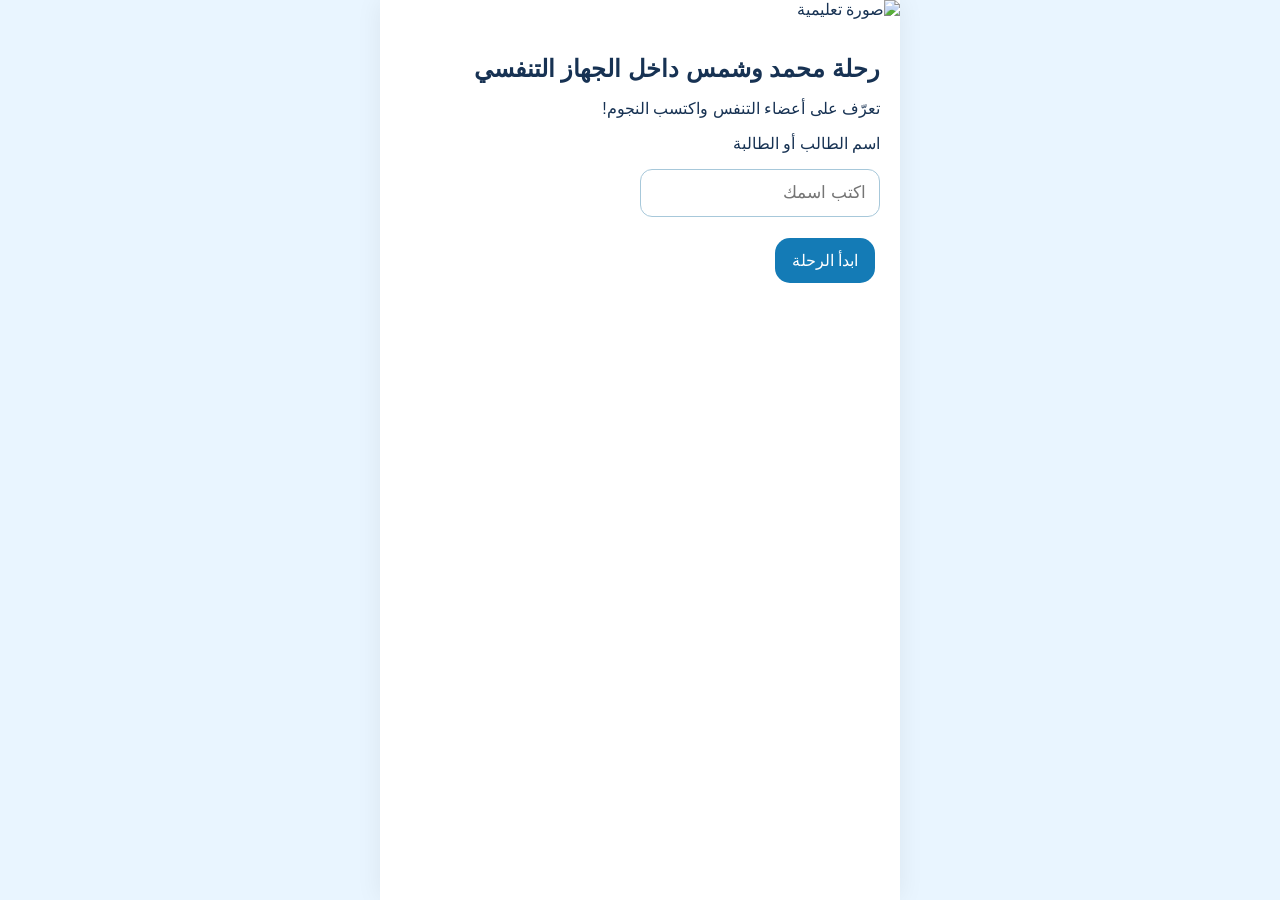
==== lessons/mohamed-shams/index.html @ b1934c9f "Build student respiratory lesson using original dashboard uploaded images and interactive station qu" ====
<!doctype html><html lang="ar" dir="rtl"><head><meta charset="utf-8"><meta name="viewport" content="width=device-width,initial-scale=1"><title>محمد وشمس — رحلة الجهاز التنفسي</title><style>body{margin:0;font-family:Tahoma,Arial;background:#e9f5ff;color:#173253}main{max-width:520px;margin:auto;min-height:100vh;background:#fff;box-shadow:0 0 25px #0001}.hero{position:relative}.hero img{display:block;width:100%}.pane{padding:20px}h1{font-size:24px}h2{font-size:20px}button{border:0;border-radius:15px;padding:13px 17px;background:#147bb6;color:white;font-size:16px;cursor:pointer;margin:5px}button:disabled{opacity:.45}.chips{display:flex;flex-wrap:wrap}.chips button{background:#edf6ff;color:#135184;border:1px solid #b3dbfa}.card{background:#f3faff;border:1px solid #b7ddf4;padding:17px;border-radius:16px;margin:12px 0;line-height:1.8}.small{color:#526a7d}.good{background:#e4f9eb}.bad{background:#fff0e8}input{padding:13px;border:1px solid #a7c8da;border-radius:12px;font-size:17px;max-width:90%}.bar{height:9px;background:#e5edf5;border-radius:20px;overflow:hidden}.bar div{height:100%;background:#27a5a7}#clock{font-weight:bold;color:#ba3d3d}.opts button{display:block;width:100%;margin:8px 0;text-align:right}.hide{display:none}</style></head><body><main><div id="root"></div></main><script>
const imgs=["https://jzswtwicvgppisasrkqe.supabase.co/storage/v1/object/public/educational-media/31461c1d-3378-4e90-a4b9-82cc1c540215/image/portrait/3d55c31b-18d1-4df4-80ea-afc85fdcb280.png","https://jzswtwicvgppisasrkqe.supabase.co/storage/v1/object/public/educational-media/e260728d-9656-4aab-bbce-a5e7d82f2c3a/image/portrait/45976895-3b72-486a-90d7-6bc84aa1fe81.png","https://jzswtwicvgppisasrkqe.supabase.co/storage/v1/object/public/educational-media/82ee5b63-3c37-44a4-8590-6e0dfd34f07b/image/portrait/0ae61096-05fe-4854-aa64-0ccc020074dd.png","https://jzswtwicvgppisasrkqe.supabase.co/storage/v1/object/public/educational-media/a684da92-cc5d-4e5b-9e7c-a4436a56bd73/image/portrait/5348cff1-b30c-44d3-90f7-2ccca9fe0415.png","https://jzswtwicvgppisasrkqe.supabase.co/storage/v1/object/public/educational-media/801444a7-59fa-49ca-8a7e-40ea46130543/image/portrait/8fe6616a-84d0-4c6a-941b-7be04143de4e.png","https://jzswtwicvgppisasrkqe.supabase.co/storage/v1/object/public/educational-media/eab43f39-5241-4074-9783-226822e3ebcb/image/portrait/6d728cb6-810d-413e-883f-ebc661ef58ac.png","https://jzswtwicvgppisasrkqe.supabase.co/storage/v1/object/public/educational-media/893133fc-e8af-4150-bf24-40e53299a256/image/portrait/c85270c9-2d18-459c-97b8-f7bd0f6617b1.png","https://jzswtwicvgppisasrkqe.supabase.co/storage/v1/object/public/educational-media/a4ffc16f-47cc-48a7-b80b-bb4c64145cec/image/portrait/d3cdbb07-3888-4b13-98e0-a881bee9a21f.png","https://jzswtwicvgppisasrkqe.supabase.co/storage/v1/object/public/educational-media/949e0e59-1aaa-40df-8c7d-4e071042d818/image/portrait/68585432-2edd-4678-bf34-001497c6e89e.png"];const lessons=[["الأنف",[["التجويف الأنفي","يساعد على تدفئة الهواء وترطيبه."],["المخاط","يحتجز الغبار وبعض الجسيمات."],["شعيرات الأنف","تمنع دخول بعض الجسيمات الكبيرة."],["البلعوم","يمر عبره الهواء نحو الحنجرة."]],[["هل تساعد شعيرات الأنف على حجز الغبار؟",["صح","خطأ"],0],["أين يُدفّأ الهواء ويُرطّب؟",["الأنف","المعدة","القلب"],0],["رتّب مسار الهواء",["الأنف","البلعوم","الحنجرة","القصبة الهوائية"],0,"order"]]],["الممرات التنفسية",[["البلعوم","ممر مشترك للهواء والطعام."],["الحنجرة","تحتوي على الأحبال الصوتية."],["القصبة الهوائية","تنقل الهواء باتجاه الشعب الهوائية."],["الشعب الهوائية","تتفرع داخل الرئتين."]],[["هل توجد الأحبال الصوتية في الحنجرة؟",["صح","خطأ"],0],["إلى ماذا تتفرع القصبة الهوائية؟",["الشعب الهوائية","المعدة","الأذن"],0],["رتّب مسار الهواء",["البلعوم","الحنجرة","القصبة الهوائية","الشعب الهوائية"],0,"order"]]],["الرئتان والحويصلات",[["الرئتان","تحتويان على الممرات الهوائية والحويصلات."],["الحويصلات الهوائية","يحدث عندها تبادل الأكسجين وثاني أكسيد الكربون مع الدم."],["الحجاب الحاجز","عضلة تساعد على الشهيق والزفير."]],[["هل يحدث تبادل الغازات في الحويصلات الهوائية؟",["صح","خطأ"],0],["أي عضلة تساعد على التنفس؟",["الحجاب الحاجز","عضلة اليد","اللسان"],0],["رتّب من الأكبر إلى الأصغر",["الرئة","الشعب الهوائية","القصيبات","الحويصلات الهوائية"],0,"order"]]],["تنفس الحيوانات",[["الأسماك","تستخلص الأكسجين المذاب في الماء بالخياشيم."],["الطيور","تتنفس بالرئتين وتساعدها الأكياس الهوائية."],["الضفدع","يتنفس بالرئتين والجلد عندما يكون بالغًا."],["الدلفين","ثديي يتنفس الهواء بالرئتين."],["دودة الأرض","تتبادل الغازات عبر جلدها الرطب."]],[["هل الدلفين يتنفس بالخياشيم؟",["خطأ","صح"],0],["بماذا تتنفس الأسماك؟",["الخياشيم","الرئتان","الريش"],0],["اختر تسلسلًا صحيحًا",["الدلفين","الرئتان"],0,"pair"]]],["الهواء النظيف والتلوث",[["هواء نظيف","يساعد على حماية صحة الجهاز التنفسي."],["دخان المركبات","من مصادر تلوث الهواء."],["الغبار والدخان","قد يهيجان الجهاز التنفسي."],["حماية الهواء","نبتعد عن التدخين ونقلل حرق النفايات ونزرع الأشجار."]],[["هل دخان المركبات يلوث الهواء؟",["صح","خطأ"],0],["ما السلوك الذي يحمي الهواء؟",["عدم حرق النفايات","حرق البلاستيك","التدخين"],0],["رتّب سلوكيات مفيدة",["الابتعاد عن الدخان","تقليل حرق النفايات","زراعة الأشجار"],0,"order"]]]];const root=document.getElementById('root');let student=localStorage.getItem('ms_student')||'',station=0,stars=Number(localStorage.getItem('ms_stars')||0),unlocked=Number(localStorage.getItem('ms_unlocked')||0),quiz=[],qi=0,timer=null,remaining=10,correct=0,order=[];
function el(s){root.innerHTML=s}function save(){localStorage.setItem('ms_stars',stars);localStorage.setItem('ms_unlocked',unlocked)}function img(i){return '<div class="hero"><img src="'+imgs[i]+'" alt="صورة تعليمية"></div>'}function welcome(){clearInterval(timer);el(img(0)+'<div class="pane"><h1>رحلة محمد وشمس داخل الجهاز التنفسي</h1><p>تعرّف على أعضاء التنفس واكتسب النجوم!</p><label>اسم الطالب أو الطالبة</label><p><input id="name" value="'+student.replaceAll('"','&quot;')+'" placeholder="اكتب اسمك"></p><button id="start">ابدأ الرحلة</button></div>');document.getElementById('start').onclick=()=>{student=document.getElementById('name').value.trim();if(!student)return alert('اكتب اسمك أولًا');localStorage.setItem('ms_student',student);map()}}function map(){clearInterval(timer);el(img(1)+'<div class="pane"><h1>أهلًا '+student+'</h1><p>⭐ '+stars+' نجمة</p><p class="small">المحطات تفتح بالترتيب. يمكنك إعادة المحطات المفتوحة.</p><div id="st"></div><button id="switch">مش أنا — تغيير الطالب</button></div>');let s=document.getElementById('st');lessons.forEach((l,i)=>{let b=document.createElement('button');b.textContent=(i<=unlocked?'🟢 ':'🔒 ')+(i+1)+' — '+l[0];b.disabled=i>unlocked;b.onclick=()=>lesson(i);s.append(b)});let g=document.createElement('button');g.textContent='🏆 التحدي الذهبي';g.disabled=unlocked<5;g.onclick=()=>golden();s.append(g);document.getElementById('switch').onclick=()=>{localStorage.removeItem('ms_student');localStorage.removeItem('ms_stars');localStorage.removeItem('ms_unlocked');student='';stars=0;unlocked=0;welcome()}}function lesson(i){station=i;let l=lessons[i];el(img(i+2)+'<div class="pane"><h1>المحطة '+(i+1)+': '+l[0]+'</h1><p>اضغط على أي جزء لتقرأ شرحه.</p><div class="chips" id="chips"></div><div class="card" id="info">اختر جزءًا من الأعلى.</div><button id="test">ابدأ اختبار المحطة</button><button id="back">خريطة الرحلة</button></div>');l[1].forEach(([name,info])=>{let b=document.createElement('button');b.textContent=name;b.onclick=()=>document.getElementById('info').textContent=name+' — '+info;document.getElementById('chips').append(b)});document.getElementById('test').onclick=()=>startQuiz(i);document.getElementById('back').onclick=map}function startQuiz(i){station=i;quiz=[...lessons[i][2]].sort(()=>Math.random()-.5);qi=0;correct=0;showQuestion()}function showQuestion(){clearInterval(timer);if(qi>=quiz.length)return finish();let q=quiz[qi];remaining=10;let type=q[3];el(img(8)+'<div class="pane"><h2>اختبار '+lessons[station][0]+'</h2><p>السؤال '+(qi+1)+' من '+quiz.length+' | <span id="clock">10</span> ثوانٍ</p><div class="bar"><div style="width:'+(qi/quiz.length*100)+'%"></div></div><div class="card"><h2>'+q[0]+'</h2><div class="opts" id="opts"></div></div><div id="feedback"></div></div>');let opts=document.getElementById('opts');if(type==='order'){order=[];document.getElementById('feedback').textContent='اضغط العناصر بالترتيب الصحيح (بديل للسحب على الهاتف).';q[1].slice().sort(()=>Math.random()-.5).forEach(t=>{let b=document.createElement('button');b.textContent=t;b.onclick=()=>{order.push(t);b.disabled=true;b.textContent='✓ '+t;if(order.length===q[1].length)answer(order.every((v,i)=>v===q[1][i]),q[1].join(' ← '))};opts.append(b)})}else{q[1].forEach((t,i)=>{let b=document.createElement('button');b.textContent=t;b.onclick=()=>answer(i===q[2],q[1][q[2]]);opts.append(b)})}timer=setInterval(()=>{remaining--;let clock=document.getElementById('clock');if(clock)clock.textContent=remaining;if(remaining<=0)answer(false,type==='order'?q[1].join(' ← '):q[1][q[2]],true)},1000)}function answer(ok,right,timeout=false){clearInterval(timer);document.querySelectorAll('#opts button').forEach(b=>b.disabled=true);if(ok){correct++;stars++;save()}let f=document.getElementById('feedback');f.className='card '+(ok?'good':'bad');f.textContent=(ok?'أحسنت! ⭐':timeout?'انتهى الوقت!':'حاول مرة أخرى لاحقًا.')+' الإجابة الصحيحة: '+right;let b=document.createElement('button');b.textContent=qi===quiz.length-1?'النتيجة':'السؤال التالي';b.onclick=()=>{qi++;showQuestion()};f.append(b)}function finish(){if(correct>0&&station===unlocked){unlocked=Math.min(5,unlocked+1);save()}el(img(8)+'<div class="pane"><h1>نتيجة '+student+'</h1><h2>'+correct+' / '+quiz.length+' إجابات صحيحة</h2><p>مجموع النجوم: ⭐ '+stars+'</p><button id="again">إعادة الاختبار</button><button id="map">خريطة الرحلة</button></div>');document.getElementById('again').onclick=()=>startQuiz(station);document.getElementById('map').onclick=map}function golden(){el(img(7)+'<div class="pane"><h1>🏆 التحدي الذهبي</h1><p>أتممت المحطات الخمس! التحدي النهائي قيد استكمال بنك الأسئلة.</p><button id="map">خريطة الرحلة</button></div>');document.getElementById('map').onclick=map}welcome();
</script></body></html>
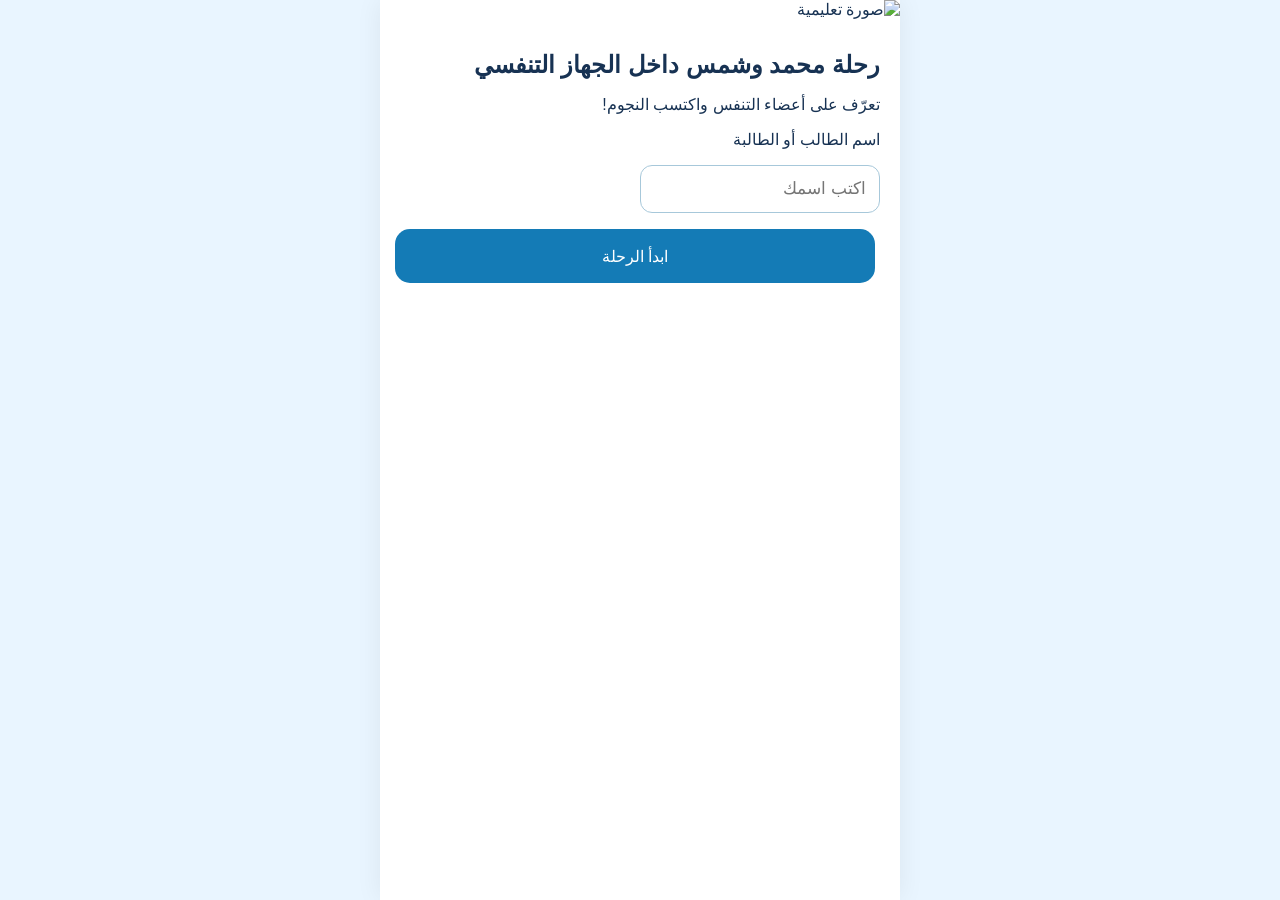
==== commit a55c27c6: "Restore intro scroll and make Start Journey button visible and clickable on mobile" ====
--- a/lessons/mohamed-shams/index.html
+++ b/lessons/mohamed-shams/index.html
@@ -1,4 +1,5 @@
-<!doctype html><html lang="ar" dir="rtl"><head><meta charset="utf-8"><meta name="viewport" content="width=device-width,initial-scale=1"><title>محمد وشمس — رحلة الجهاز التنفسي</title><style>body{margin:0;font-family:Tahoma,Arial;background:#e9f5ff;color:#173253}main{max-width:520px;margin:auto;min-height:100vh;background:#fff;box-shadow:0 0 25px #0001}.hero{position:relative}.hero img{display:block;width:100%}.pane{padding:20px}h1{font-size:24px}h2{font-size:20px}button{border:0;border-radius:15px;padding:13px 17px;background:#147bb6;color:white;font-size:16px;cursor:pointer;margin:5px}button:disabled{opacity:.45}.chips{display:flex;flex-wrap:wrap}.chips button{background:#edf6ff;color:#135184;border:1px solid #b3dbfa}.card{background:#f3faff;border:1px solid #b7ddf4;padding:17px;border-radius:16px;margin:12px 0;line-height:1.8}.small{color:#526a7d}.good{background:#e4f9eb}.bad{background:#fff0e8}input{padding:13px;border:1px solid #a7c8da;border-radius:12px;font-size:17px;max-width:90%}.bar{height:9px;background:#e5edf5;border-radius:20px;overflow:hidden}.bar div{height:100%;background:#27a5a7}#clock{font-weight:bold;color:#ba3d3d}.opts button{display:block;width:100%;margin:8px 0;text-align:right}.hide{display:none}</style></head><body><main><div id="root"></div></main><script>
+<!doctype html><html lang="ar" dir="rtl"><head><meta charset="utf-8"><meta name="viewport" content="width=device-width,initial-scale=1"><title>محمد وشمس — رحلة الجهاز التنفسي</title><style>body{margin:0;font-family:Tahoma,Arial;background:#e9f5ff;color:#173253}main{max-width:520px;margin:auto;min-height:100vh;background:#fff;box-shadow:0 0 25px #0001}.hero{position:relative}.hero img{display:block;width:100%}.pane{padding:20px}h1{font-size:24px}h2{font-size:20px}button{border:0;border-radius:15px;padding:13px 17px;background:#147bb6;color:white;font-size:16px;cursor:pointer;margin:5px}button:disabled{opacity:.45}.chips{display:flex;flex-wrap:wrap}.chips button{background:#edf6ff;color:#135184;border:1px solid #b3dbfa}.card{background:#f3faff;border:1px solid #b7ddf4;padding:17px;border-radius:16px;margin:12px 0;line-height:1.8}.small{color:#526a7d}.good{background:#e4f9eb}.bad{background:#fff0e8}input{padding:13px;border:1px solid #a7c8da;border-radius:12px;font-size:17px;max-width:90%}.bar{height:9px;background:#e5edf5;border-radius:20px;overflow:hidden}.bar div{height:100%;background:#27a5a7}#clock{font-weight:bold;color:#ba3d3d}.opts button{display:block;width:100%;margin:8px 0;text-align:right}.hide{display:none}html,body{min-height:100%;overflow:auto}main{min-height:100dvh;overflow:visible;position:relative}.hero img{max-height:48dvh;object-fit:cover}.pane{padding:16px 20px 34px}.pane #start{display:block;width:100%;position:relative;z-index:20;background:#147bb6;color:white;min-height:54px}.scene{height:100dvh}.scene{position:relative;height:100dvh;width:100%;overflow:hidden;background:#dceefa}.scene>img{height:100%;width:100%;object-fit:fill;display:block}.tap{position:absolute;background:transparent!important;border:0!important;padding:0!important;margin:0!important;z-index:5;touch-action:manipulation}.tap:focus-visible{outline:3px solid #f9d05b}.explain{position:absolute;bottom:11%;left:6%;right:6%;z-index:8;background:#fffef4f5;border:2px solid #65b9da;border-radius:20px;padding:16px;box-shadow:0 12px 30px #1236;line-height:1.7;max-height:38%;overflow:auto}.explain h2{margin:0 0 5px}.explain p{margin:0 0 9px}.scene-next{position:absolute;bottom:2%;left:9%;right:9%;z-index:9;border-radius:24px;background:#1577a7;color:#fff;padding:12px}.scene-next:disabled{opacity:.6}.scene-label{position:absolute;top:2%;left:6%;right:6%;z-index:4;background:#ffffffd9;padding:9px;border-radius:12px;text-align:center;font-size:14px}.scene .hint{position:absolute;bottom:2%;right:5%;z-index:7;font-size:12px;color:#123;background:#ffffffbd;padding:7px;border-radius:8px}</style></head><body><main><div id="root"></div></main><script>
 const imgs=["https://jzswtwicvgppisasrkqe.supabase.co/storage/v1/object/public/educational-media/31461c1d-3378-4e90-a4b9-82cc1c540215/image/portrait/3d55c31b-18d1-4df4-80ea-afc85fdcb280.png","https://jzswtwicvgppisasrkqe.supabase.co/storage/v1/object/public/educational-media/e260728d-9656-4aab-bbce-a5e7d82f2c3a/image/portrait/45976895-3b72-486a-90d7-6bc84aa1fe81.png","https://jzswtwicvgppisasrkqe.supabase.co/storage/v1/object/public/educational-media/82ee5b63-3c37-44a4-8590-6e0dfd34f07b/image/portrait/0ae61096-05fe-4854-aa64-0ccc020074dd.png","https://jzswtwicvgppisasrkqe.supabase.co/storage/v1/object/public/educational-media/a684da92-cc5d-4e5b-9e7c-a4436a56bd73/image/portrait/5348cff1-b30c-44d3-90f7-2ccca9fe0415.png","https://jzswtwicvgppisasrkqe.supabase.co/storage/v1/object/public/educational-media/801444a7-59fa-49ca-8a7e-40ea46130543/image/portrait/8fe6616a-84d0-4c6a-941b-7be04143de4e.png","https://jzswtwicvgppisasrkqe.supabase.co/storage/v1/object/public/educational-media/eab43f39-5241-4074-9783-226822e3ebcb/image/portrait/6d728cb6-810d-413e-883f-ebc661ef58ac.png","https://jzswtwicvgppisasrkqe.supabase.co/storage/v1/object/public/educational-media/893133fc-e8af-4150-bf24-40e53299a256/image/portrait/c85270c9-2d18-459c-97b8-f7bd0f6617b1.png","https://jzswtwicvgppisasrkqe.supabase.co/storage/v1/object/public/educational-media/a4ffc16f-47cc-48a7-b80b-bb4c64145cec/image/portrait/d3cdbb07-3888-4b13-98e0-a881bee9a21f.png","https://jzswtwicvgppisasrkqe.supabase.co/storage/v1/object/public/educational-media/949e0e59-1aaa-40df-8c7d-4e071042d818/image/portrait/68585432-2edd-4678-bf34-001497c6e89e.png"];const lessons=[["الأنف",[["التجويف الأنفي","يساعد على تدفئة الهواء وترطيبه."],["المخاط","يحتجز الغبار وبعض الجسيمات."],["شعيرات الأنف","تمنع دخول بعض الجسيمات الكبيرة."],["البلعوم","يمر عبره الهواء نحو الحنجرة."]],[["هل تساعد شعيرات الأنف على حجز الغبار؟",["صح","خطأ"],0],["أين يُدفّأ الهواء ويُرطّب؟",["الأنف","المعدة","القلب"],0],["رتّب مسار الهواء",["الأنف","البلعوم","الحنجرة","القصبة الهوائية"],0,"order"]]],["الممرات التنفسية",[["البلعوم","ممر مشترك للهواء والطعام."],["الحنجرة","تحتوي على الأحبال الصوتية."],["القصبة الهوائية","تنقل الهواء باتجاه الشعب الهوائية."],["الشعب الهوائية","تتفرع داخل الرئتين."]],[["هل توجد الأحبال الصوتية في الحنجرة؟",["صح","خطأ"],0],["إلى ماذا تتفرع القصبة الهوائية؟",["الشعب الهوائية","المعدة","الأذن"],0],["رتّب مسار الهواء",["البلعوم","الحنجرة","القصبة الهوائية","الشعب الهوائية"],0,"order"]]],["الرئتان والحويصلات",[["الرئتان","تحتويان على الممرات الهوائية والحويصلات."],["الحويصلات الهوائية","يحدث عندها تبادل الأكسجين وثاني أكسيد الكربون مع الدم."],["الحجاب الحاجز","عضلة تساعد على الشهيق والزفير."]],[["هل يحدث تبادل الغازات في الحويصلات الهوائية؟",["صح","خطأ"],0],["أي عضلة تساعد على التنفس؟",["الحجاب الحاجز","عضلة اليد","اللسان"],0],["رتّب من الأكبر إلى الأصغر",["الرئة","الشعب الهوائية","القصيبات","الحويصلات الهوائية"],0,"order"]]],["تنفس الحيوانات",[["الأسماك","تستخلص الأكسجين المذاب في الماء بالخياشيم."],["الطيور","تتنفس بالرئتين وتساعدها الأكياس الهوائية."],["الضفدع","يتنفس بالرئتين والجلد عندما يكون بالغًا."],["الدلفين","ثديي يتنفس الهواء بالرئتين."],["دودة الأرض","تتبادل الغازات عبر جلدها الرطب."]],[["هل الدلفين يتنفس بالخياشيم؟",["خطأ","صح"],0],["بماذا تتنفس الأسماك؟",["الخياشيم","الرئتان","الريش"],0],["اختر تسلسلًا صحيحًا",["الدلفين","الرئتان"],0,"pair"]]],["الهواء النظيف والتلوث",[["هواء نظيف","يساعد على حماية صحة الجهاز التنفسي."],["دخان المركبات","من مصادر تلوث الهواء."],["الغبار والدخان","قد يهيجان الجهاز التنفسي."],["حماية الهواء","نبتعد عن التدخين ونقلل حرق النفايات ونزرع الأشجار."]],[["هل دخان المركبات يلوث الهواء؟",["صح","خطأ"],0],["ما السلوك الذي يحمي الهواء؟",["عدم حرق النفايات","حرق البلاستيك","التدخين"],0],["رتّب سلوكيات مفيدة",["الابتعاد عن الدخان","تقليل حرق النفايات","زراعة الأشجار"],0,"order"]]]];const root=document.getElementById('root');let student=localStorage.getItem('ms_student')||'',station=0,stars=Number(localStorage.getItem('ms_stars')||0),unlocked=Number(localStorage.getItem('ms_unlocked')||0),quiz=[],qi=0,timer=null,remaining=10,correct=0,order=[];
-function el(s){root.innerHTML=s}function save(){localStorage.setItem('ms_stars',stars);localStorage.setItem('ms_unlocked',unlocked)}function img(i){return '<div class="hero"><img src="'+imgs[i]+'" alt="صورة تعليمية"></div>'}function welcome(){clearInterval(timer);el(img(0)+'<div class="pane"><h1>رحلة محمد وشمس داخل الجهاز التنفسي</h1><p>تعرّف على أعضاء التنفس واكتسب النجوم!</p><label>اسم الطالب أو الطالبة</label><p><input id="name" value="'+student.replaceAll('"','&quot;')+'" placeholder="اكتب اسمك"></p><button id="start">ابدأ الرحلة</button></div>');document.getElementById('start').onclick=()=>{student=document.getElementById('name').value.trim();if(!student)return alert('اكتب اسمك أولًا');localStorage.setItem('ms_student',student);map()}}function map(){clearInterval(timer);el(img(1)+'<div class="pane"><h1>أهلًا '+student+'</h1><p>⭐ '+stars+' نجمة</p><p class="small">المحطات تفتح بالترتيب. يمكنك إعادة المحطات المفتوحة.</p><div id="st"></div><button id="switch">مش أنا — تغيير الطالب</button></div>');let s=document.getElementById('st');lessons.forEach((l,i)=>{let b=document.createElement('button');b.textContent=(i<=unlocked?'🟢 ':'🔒 ')+(i+1)+' — '+l[0];b.disabled=i>unlocked;b.onclick=()=>lesson(i);s.append(b)});let g=document.createElement('button');g.textContent='🏆 التحدي الذهبي';g.disabled=unlocked<5;g.onclick=()=>golden();s.append(g);document.getElementById('switch').onclick=()=>{localStorage.removeItem('ms_student');localStorage.removeItem('ms_stars');localStorage.removeItem('ms_unlocked');student='';stars=0;unlocked=0;welcome()}}function lesson(i){station=i;let l=lessons[i];el(img(i+2)+'<div class="pane"><h1>المحطة '+(i+1)+': '+l[0]+'</h1><p>اضغط على أي جزء لتقرأ شرحه.</p><div class="chips" id="chips"></div><div class="card" id="info">اختر جزءًا من الأعلى.</div><button id="test">ابدأ اختبار المحطة</button><button id="back">خريطة الرحلة</button></div>');l[1].forEach(([name,info])=>{let b=document.createElement('button');b.textContent=name;b.onclick=()=>document.getElementById('info').textContent=name+' — '+info;document.getElementById('chips').append(b)});document.getElementById('test').onclick=()=>startQuiz(i);document.getElementById('back').onclick=map}function startQuiz(i){station=i;quiz=[...lessons[i][2]].sort(()=>Math.random()-.5);qi=0;correct=0;showQuestion()}function showQuestion(){clearInterval(timer);if(qi>=quiz.length)return finish();let q=quiz[qi];remaining=10;let type=q[3];el(img(8)+'<div class="pane"><h2>اختبار '+lessons[station][0]+'</h2><p>السؤال '+(qi+1)+' من '+quiz.length+' | <span id="clock">10</span> ثوانٍ</p><div class="bar"><div style="width:'+(qi/quiz.length*100)+'%"></div></div><div class="card"><h2>'+q[0]+'</h2><div class="opts" id="opts"></div></div><div id="feedback"></div></div>');let opts=document.getElementById('opts');if(type==='order'){order=[];document.getElementById('feedback').textContent='اضغط العناصر بالترتيب الصحيح (بديل للسحب على الهاتف).';q[1].slice().sort(()=>Math.random()-.5).forEach(t=>{let b=document.createElement('button');b.textContent=t;b.onclick=()=>{order.push(t);b.disabled=true;b.textContent='✓ '+t;if(order.length===q[1].length)answer(order.every((v,i)=>v===q[1][i]),q[1].join(' ← '))};opts.append(b)})}else{q[1].forEach((t,i)=>{let b=document.createElement('button');b.textContent=t;b.onclick=()=>answer(i===q[2],q[1][q[2]]);opts.append(b)})}timer=setInterval(()=>{remaining--;let clock=document.getElementById('clock');if(clock)clock.textContent=remaining;if(remaining<=0)answer(false,type==='order'?q[1].join(' ← '):q[1][q[2]],true)},1000)}function answer(ok,right,timeout=false){clearInterval(timer);document.querySelectorAll('#opts button').forEach(b=>b.disabled=true);if(ok){correct++;stars++;save()}let f=document.getElementById('feedback');f.className='card '+(ok?'good':'bad');f.textContent=(ok?'أحسنت! ⭐':timeout?'انتهى الوقت!':'حاول مرة أخرى لاحقًا.')+' الإجابة الصحيحة: '+right;let b=document.createElement('button');b.textContent=qi===quiz.length-1?'النتيجة':'السؤال التالي';b.onclick=()=>{qi++;showQuestion()};f.append(b)}function finish(){if(correct>0&&station===unlocked){unlocked=Math.min(5,unlocked+1);save()}el(img(8)+'<div class="pane"><h1>نتيجة '+student+'</h1><h2>'+correct+' / '+quiz.length+' إجابات صحيحة</h2><p>مجموع النجوم: ⭐ '+stars+'</p><button id="again">إعادة الاختبار</button><button id="map">خريطة الرحلة</button></div>');document.getElementById('again').onclick=()=>startQuiz(station);document.getElementById('map').onclick=map}function golden(){el(img(7)+'<div class="pane"><h1>🏆 التحدي الذهبي</h1><p>أتممت المحطات الخمس! التحدي النهائي قيد استكمال بنك الأسئلة.</p><button id="map">خريطة الرحلة</button></div>');document.getElementById('map').onclick=map}welcome();
+function el(s){root.innerHTML=s}function save(){localStorage.setItem('ms_stars',stars);localStorage.setItem('ms_unlocked',unlocked)}function img(i){return '<div class="hero"><img src="'+imgs[i]+'" alt="صورة تعليمية"></div>'}function welcome(){clearInterval(timer);el(img(0)+'<div class="pane"><h1>رحلة محمد وشمس داخل الجهاز التنفسي</h1><p>تعرّف على أعضاء التنفس واكتسب النجوم!</p><label>اسم الطالب أو الطالبة</label><p><input id="name" value="'+student.replaceAll('"','&quot;')+'" placeholder="اكتب اسمك"></p><button id="start">ابدأ الرحلة</button></div>');document.getElementById('start').onclick=()=>{student=document.getElementById('name').value.trim();if(!student)return alert('اكتب اسمك أولًا');localStorage.setItem('ms_student',student);map()}}function map(){clearInterval(timer);el(img(1)+'<div class="pane"><h1>أهلًا '+student+'</h1><p>⭐ '+stars+' نجمة</p><p class="small">المحطات تفتح بالترتيب. يمكنك إعادة المحطات المفتوحة.</p><div id="st"></div><button id="switch">مش أنا — تغيير الطالب</button></div>');let s=document.getElementById('st');lessons.forEach((l,i)=>{let b=document.createElement('button');b.textContent=(i<=unlocked?'🟢 ':'🔒 ')+(i+1)+' — '+l[0];b.disabled=i>unlocked;b.onclick=()=>lesson(i);s.append(b)});let g=document.createElement('button');g.textContent='🏆 التحدي الذهبي';g.disabled=unlocked<5;g.onclick=()=>golden();s.append(g);document.getElementById('switch').onclick=()=>{localStorage.removeItem('ms_student');localStorage.removeItem('ms_stars');localStorage.removeItem('ms_unlocked');student='';stars=0;unlocked=0;welcome()}}function lesson(i){station=i;clearInterval(timer);let l=lessons[i],seen=new Set();el('<div class="scene" id="scene"><img src="'+imgs[i+2]+'" alt="صورة محطة '+l[0]+'"><div class="scene-label">المحطة '+(i+1)+' — '+l[0]+' | اضغط على الأرقام أو الأجزاء داخل الصورة</div><div id="hotspots"></div><div id="explain" class="explain hide" role="status" aria-live="polite"></div><button class="scene-next" id="next" disabled>التالي ← الأسئلة (0 / '+l[1].length+')</button></div>');const host=document.getElementById('hotspots'),card=document.getElementById('explain'),next=document.getElementById('next');const zones=l[1].length;const spots=zones===3?[[24,33],[67,37],[48,67]]:zones===4?[[24,30],[67,30],[24,59],[67,59]]:[[20,29],[50,29],[79,29],[30,61],[70,61]];l[1].forEach(([name,info],j)=>{const [x,y]=spots[j];const b=document.createElement('button');b.className='tap';b.style.cssText='left:'+(x-13)+'%;top:'+(y-10)+'%;width:26%;height:20%';b.setAttribute('aria-label','شرح '+name);b.title=name;b.onclick=()=>{seen.add(j);card.classList.remove('hide');card.innerHTML='<h2>'+name+'</h2><p>'+info+'</p><button id="dismiss">فهمت ✓</button>';document.getElementById('dismiss').onclick=()=>card.classList.add('hide');next.disabled=seen.size<zones;next.textContent='التالي ← الأسئلة ('+seen.size+' / '+zones+')'};host.append(b)});next.onclick=()=>{if(seen.size===zones)startQuiz(i)}}
+function startQuiz(i){station=i;quiz=[...lessons[i][2]].sort(()=>Math.random()-.5);qi=0;correct=0;showQuestion()}function showQuestion(){clearInterval(timer);if(qi>=quiz.length)return finish();let q=quiz[qi];remaining=10;let type=q[3];el(img(8)+'<div class="pane"><h2>اختبار '+lessons[station][0]+'</h2><p>السؤال '+(qi+1)+' من '+quiz.length+' | <span id="clock">10</span> ثوانٍ</p><div class="bar"><div style="width:'+(qi/quiz.length*100)+'%"></div></div><div class="card"><h2>'+q[0]+'</h2><div class="opts" id="opts"></div></div><div id="feedback"></div></div>');let opts=document.getElementById('opts');if(type==='order'){order=[];document.getElementById('feedback').textContent='اضغط العناصر بالترتيب الصحيح (بديل للسحب على الهاتف).';q[1].slice().sort(()=>Math.random()-.5).forEach(t=>{let b=document.createElement('button');b.textContent=t;b.onclick=()=>{order.push(t);b.disabled=true;b.textContent='✓ '+t;if(order.length===q[1].length)answer(order.every((v,i)=>v===q[1][i]),q[1].join(' ← '))};opts.append(b)})}else{q[1].forEach((t,i)=>{let b=document.createElement('button');b.textContent=t;b.onclick=()=>answer(i===q[2],q[1][q[2]]);opts.append(b)})}timer=setInterval(()=>{remaining--;let clock=document.getElementById('clock');if(clock)clock.textContent=remaining;if(remaining<=0)answer(false,type==='order'?q[1].join(' ← '):q[1][q[2]],true)},1000)}function answer(ok,right,timeout=false){clearInterval(timer);document.querySelectorAll('#opts button').forEach(b=>b.disabled=true);if(ok){correct++;stars++;save()}let f=document.getElementById('feedback');f.className='card '+(ok?'good':'bad');f.textContent=(ok?'أحسنت! ⭐':timeout?'انتهى الوقت!':'حاول مرة أخرى لاحقًا.')+' الإجابة الصحيحة: '+right;let b=document.createElement('button');b.textContent=qi===quiz.length-1?'النتيجة':'السؤال التالي';b.onclick=()=>{qi++;showQuestion()};f.append(b)}function finish(){if(correct>0&&station===unlocked){unlocked=Math.min(5,unlocked+1);save()}el(img(8)+'<div class="pane"><h1>نتيجة '+student+'</h1><h2>'+correct+' / '+quiz.length+' إجابات صحيحة</h2><p>مجموع النجوم: ⭐ '+stars+'</p><button id="again">إعادة الاختبار</button><button id="map">خريطة الرحلة</button></div>');document.getElementById('again').onclick=()=>startQuiz(station);document.getElementById('map').onclick=map}function golden(){el(img(7)+'<div class="pane"><h1>🏆 التحدي الذهبي</h1><p>أتممت المحطات الخمس! التحدي النهائي قيد استكمال بنك الأسئلة.</p><button id="map">خريطة الرحلة</button></div>');document.getElementById('map').onclick=map}welcome();
 </script></body></html>
